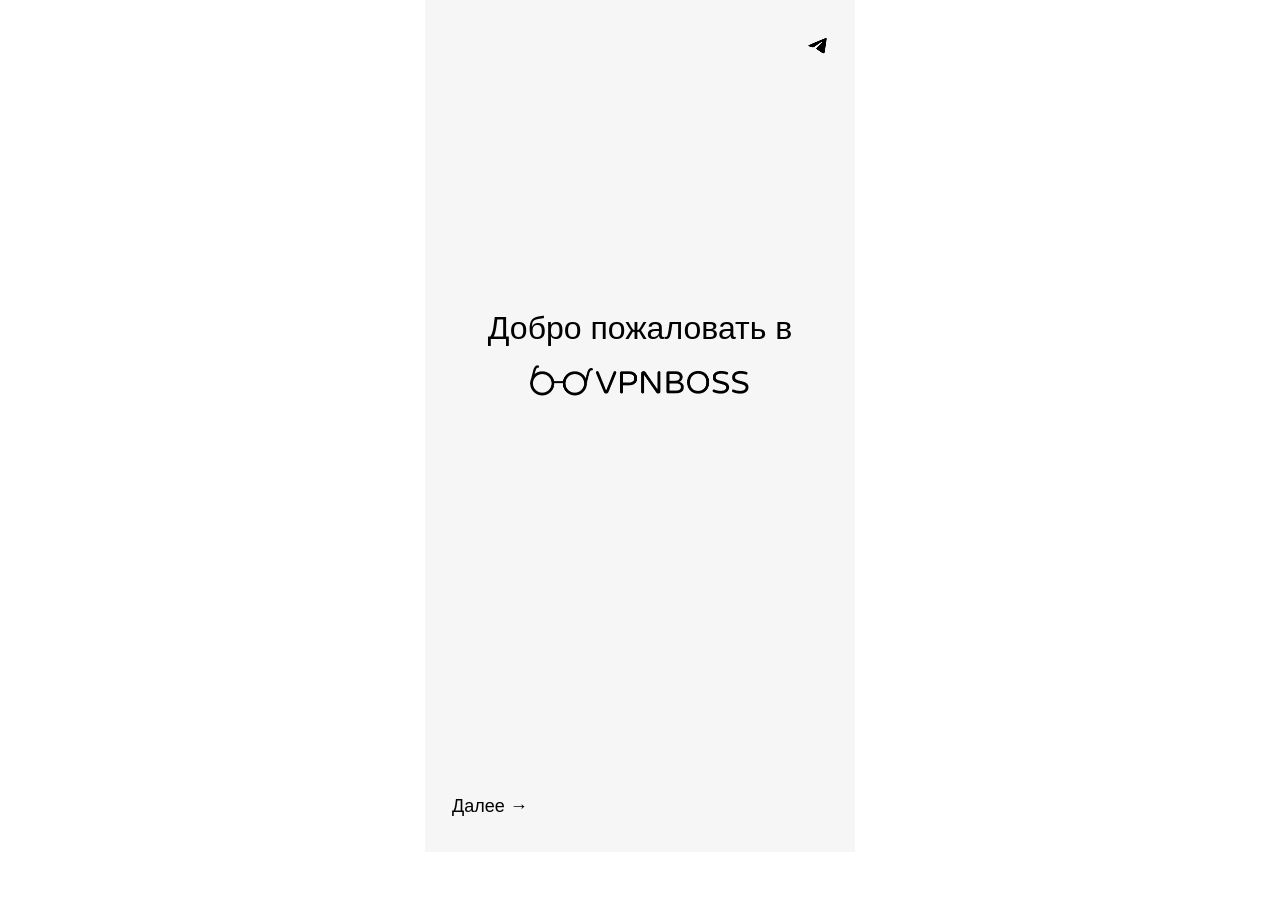
==== platforms/windows/web/index.html @ 3e384198 "Add platform clients from Windows app design" ====
<!doctype html>
<html lang="ru">
  <head>
    <meta charset="utf-8" />
    <meta name="viewport" content="width=device-width, initial-scale=1, viewport-fit=cover" />
    <title>VPNBOSS</title>
    <link rel="stylesheet" href="globals.css" />
    <link rel="stylesheet" href="style.css" />
    <script src="qrc:///qtwebchannel/qwebchannel.js"></script>
  </head>
  <body>
    <main class="app-shell">
      <section class="screen active" data-screen="welcome">
        <header class="header">
          <span></span>
          <button class="icon-button tg-open" type="button" aria-label="Telegram">
            <img src="notify.png" alt="" />
          </button>
        </header>
        <div class="welcome-copy">
          <p>Добро пожаловать в</p>
          <img src="logo.png" alt="VPNBOSS" />
        </div>
        <button class="text-button" data-next="auth" type="button">Далее →</button>
      </section>

      <section class="screen" data-screen="auth">
        <header class="header">
          <img class="logo" src="logo.png" alt="VPNBOSS" />
          <button class="icon-button tg-open" type="button" aria-label="Telegram">
            <img src="notify.png" alt="" />
          </button>
        </header>
        <div class="auth-copy">
          <h1>Перед началом работы авторизуйтесь через сайт VPNBOSS</h1>
          <p>Откроется официальный вход vpnboss.space. После подтверждения приложение автоматически подтянет подписку и серверы.</p>
        </div>
        <button class="telegram-button" id="siteAuthButton" type="button">
          <img src="telegram.png" alt="" />
          <span>Войти через vpnboss.space</span>
        </button>
        <p class="status-line" id="authStatus">Ожидание авторизации</p>
      </section>

      <section class="screen" data-screen="ready">
        <header class="header">
          <img class="logo" src="logo.png" alt="VPNBOSS" />
          <button class="icon-button tg-open" type="button" aria-label="Telegram">
            <img src="notify.png" alt="" />
          </button>
        </header>
        <div class="ready-copy">
          <h2>Ваш доступ готов</h2>
          <p id="profileLine">Подписка будет загружена автоматически.</p>
        </div>
        <button class="text-button" data-next="home-off" type="button">Далее →</button>
      </section>

      <section class="screen screen-home" data-screen="home-off">
        <header class="header">
          <img class="logo" src="logo.png" alt="VPNBOSS" />
          <button class="icon-button tg-open" type="button" aria-label="Telegram">
            <img src="notify.png" alt="" />
          </button>
        </header>

        <button class="power-button" id="powerButton" type="button" aria-label="Подключить">
          <img class="power-asset is-visible" id="vpnOffAsset" src="VPN_OFF.svg" alt="" />
          <img class="power-asset" id="onFirstAnimation" src="ON_FIRST_ANIMATION.gif" alt="" />
          <img class="power-asset" id="loadingAnimation" src="LOADING_ANIMATION.gif" alt="" />
          <img class="power-asset" id="onAnimation" src="ON_ANIMATION.gif" alt="" />
        </button>

        <p class="label">Выберите локацию сервера</p>
        <div class="server-selector">
          <button class="arrow" id="prevServer" type="button">‹</button>
          <div class="server-badge side" id="leftServer">🌐</div>
          <div class="server-badge main" id="mainServer">🌐</div>
          <div class="server-badge side" id="rightServer">🌐</div>
          <button class="arrow" id="nextServer" type="button">›</button>
        </div>
        <p class="server-name" id="serverName">Сервер</p>
        <p class="server-ip" id="serverIp">Ожидание подписки</p>
        <button class="action-button" id="autoConnect" type="button">АВТОПОДКЛЮЧЕНИЕ</button>
      </section>

      <section class="screen screen-home" data-screen="home-on">
        <header class="header">
          <img class="logo" src="logo.png" alt="VPNBOSS" />
          <button class="icon-button tg-open" type="button" aria-label="Telegram">
            <img src="notify.png" alt="" />
          </button>
        </header>
        <button class="power-button connected" id="powerButtonOn" type="button" aria-label="Отключить">
          <img class="power-asset is-visible" id="vpnOnAsset" src="VPN _ON_BUTTON.svg" alt="" />
        </button>
        <p class="label">VPNBOSS включён</p>
        <div class="server-selector">
          <button class="arrow" id="prevServerOn" type="button">‹</button>
          <div class="server-badge side" id="leftServerOn">🌐</div>
          <div class="server-badge main" id="mainServerOn">🌐</div>
          <div class="server-badge side" id="rightServerOn">🌐</div>
          <button class="arrow" id="nextServerOn" type="button">›</button>
        </div>
        <p class="server-name" id="serverNameOn">Сервер</p>
        <p class="server-ip" id="serverIpOn">Подключено</p>
        <button class="action-button active" id="disconnectButton" type="button">ОТКЛЮЧИТЬ VPN</button>
      </section>
    </main>

    <script src="app.js"></script>
  </body>
</html>
---- platforms/windows/web/globals.css ----
*,
*::before,
*::after {
  box-sizing: border-box;
}

html,
body {
  margin: 0;
  min-height: 100%;
}

body,
button {
  font-family: "Trebuchet MS", "Segoe UI Emoji", "Apple Color Emoji", sans-serif;
}

button {
  cursor: pointer;
}
---- platforms/windows/web/style.css ----
:root {
  --bg: #f6f6f6;
  --ink: #000;
  --muted: #555;
  --line: rgba(0, 0, 0, 0.12);
}

body {
  display: flex;
  justify-content: center;
  background: #fff;
  color: var(--ink);
  overflow: hidden;
}

.app-shell {
  position: relative;
  width: 100%;
  max-width: 430px;
  min-height: 852px;
  background: var(--bg);
  overflow: hidden;
}

.screen {
  position: absolute;
  inset: 0;
  padding: max(34px, env(safe-area-inset-top)) 21px 35px;
  opacity: 0;
  pointer-events: none;
  transform: translateX(16px);
  transition: opacity 240ms ease, transform 240ms ease;
}

.screen.active {
  opacity: 1;
  pointer-events: auto;
  transform: translateX(0);
}

.header {
  display: flex;
  align-items: center;
  justify-content: space-between;
}

.logo {
  width: 208px;
  height: 34px;
  object-fit: contain;
}

.icon-button {
  display: grid;
  place-items: center;
  border: 0;
  background: transparent;
}

.icon-button img {
  width: 21px;
  height: 21px;
  object-fit: contain;
}

.welcome-copy {
  margin-top: 255px;
  text-align: center;
}

.welcome-copy p {
  margin: 0 0 18px;
  font-size: 32px;
  line-height: 1.05;
}

.welcome-copy img {
  width: 220px;
  margin: 0 auto;
}

.text-button {
  position: absolute;
  left: 21px;
  bottom: 34px;
  border: 0;
  background: transparent;
  font-size: 18px;
  color: var(--ink);
}

.auth-copy {
  margin-top: 170px;
}

.auth-copy h1,
.ready-copy h2 {
  margin: 0;
  font-size: 26px;
  line-height: 1.08;
}

.auth-copy p,
.ready-copy p,
.status-line {
  margin: 16px 0 0;
  color: var(--muted);
  font-size: 15px;
  line-height: 1.34;
}

.telegram-button,
.action-button {
  width: 100%;
  min-height: 54px;
  border: 0;
  border-radius: 999px;
  background: #000;
  color: #fff;
  display: flex;
  align-items: center;
  justify-content: center;
  gap: 10px;
  font-size: 16px;
  margin-top: 28px;
}

.telegram-button img {
  width: 24px;
  height: 24px;
}

.ready-copy {
  margin-top: 245px;
  text-align: center;
}

.power-button {
  position: relative;
  display: block;
  width: 217px;
  height: 217px;
  margin: 118px auto 0;
  border: 0;
  border-radius: 50%;
  background: transparent;
  overflow: hidden;
  transition: transform 180ms ease;
}

.power-button:active,
.power-button.connecting {
  transform: scale(0.985);
}

.power-asset {
  position: absolute;
  inset: 0;
  width: 100%;
  height: 100%;
  object-fit: cover;
  opacity: 0;
  visibility: hidden;
}

.power-asset.is-visible {
  opacity: 1;
  visibility: visible;
}

.label {
  margin: 42px 0 0;
  text-align: center;
  font-size: 16px;
}

.server-selector {
  display: grid;
  grid-template-columns: 26px 50px 90px 50px 26px;
  align-items: center;
  justify-content: center;
  gap: 24px;
  margin-top: 18px;
}

.arrow {
  border: 0;
  background: transparent;
  font-size: 42px;
  line-height: 1;
}

.server-badge {
  display: grid;
  place-items: center;
  border-radius: 50%;
  background: #fff;
  overflow: hidden;
  box-shadow: 0 10px 22px rgba(0, 0, 0, 0.12);
}

.server-badge.main {
  width: 90px;
  height: 90px;
  font-size: 42px;
}

.server-badge.side {
  width: 50px;
  height: 50px;
  font-size: 25px;
}

.flag-svg {
  width: 100%;
  height: 100%;
  object-fit: cover;
}

.server-name {
  margin: 18px 0 0;
  text-align: center;
  font-size: 24px;
}

.server-ip {
  margin: 8px 0 0;
  text-align: center;
  color: var(--muted);
  font-size: 14px;
}

.action-button {
  position: absolute;
  left: 21px;
  right: 21px;
  bottom: 38px;
  width: calc(100% - 42px);
  margin: 0;
  font-weight: 700;
}

.action-button.active {
  background: #27070f;
}
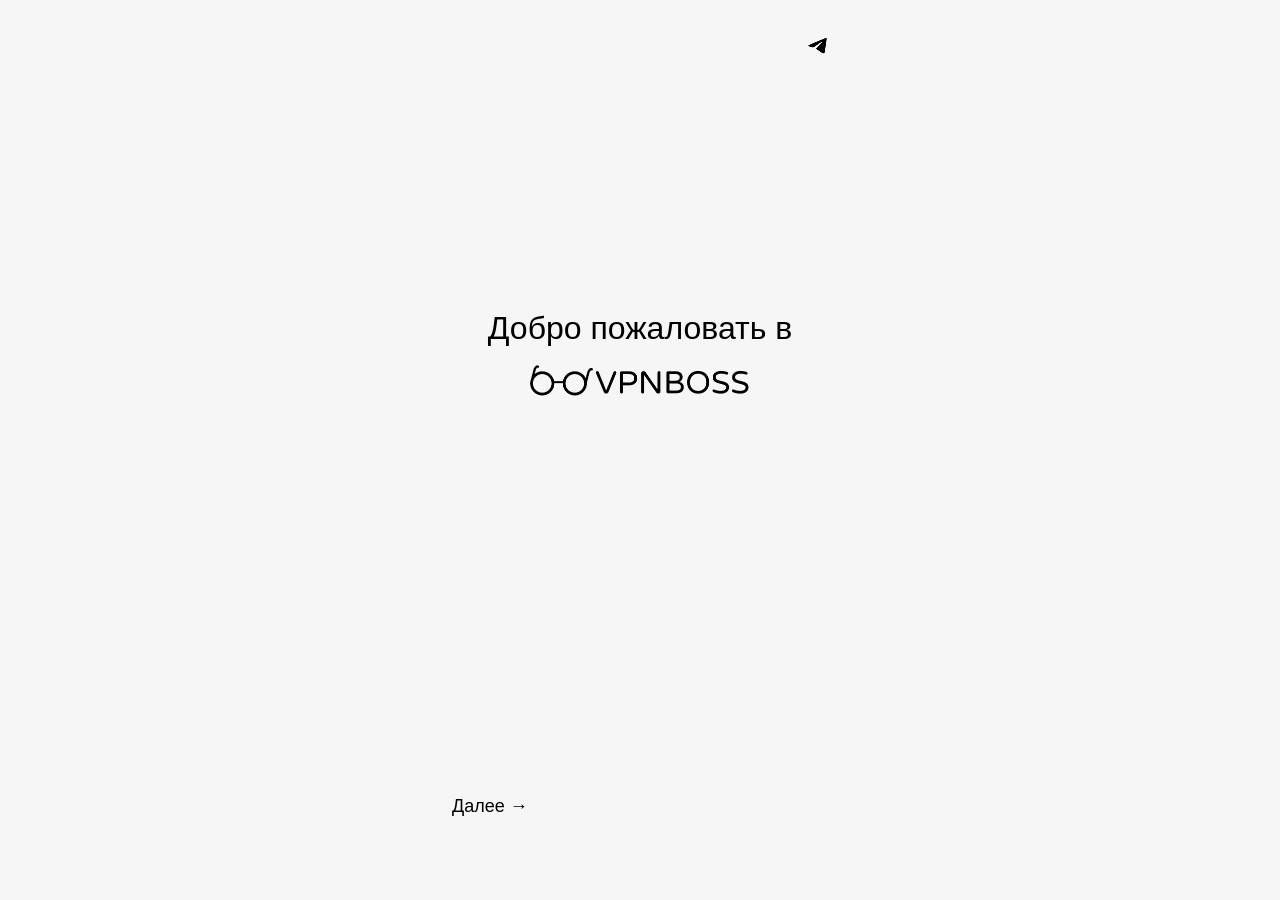
==== commit a092630b: "Fix Windows VPN autoconnect UI" ====
--- a/platforms/windows/web/index.html
+++ b/platforms/windows/web/index.html
@@ -37,7 +37,7 @@
         </div>
         <button class="telegram-button" id="siteAuthButton" type="button">
           <img src="telegram.png" alt="" />
-          <span>Войти через vpnboss.space</span>
+          <span>Открыть vpnboss.space</span>
         </button>
         <p class="status-line" id="authStatus">Ожидание авторизации</p>
       </section>
@@ -81,6 +81,7 @@
         </div>
         <p class="server-name" id="serverName">Сервер</p>
         <p class="server-ip" id="serverIp">Ожидание подписки</p>
+        <p class="connection-phase" id="connectionPhase">Готов к подключению</p>
         <button class="action-button" id="autoConnect" type="button">АВТОПОДКЛЮЧЕНИЕ</button>
       </section>
 
@@ -104,6 +105,7 @@
         </div>
         <p class="server-name" id="serverNameOn">Сервер</p>
         <p class="server-ip" id="serverIpOn">Подключено</p>
+        <p class="connection-phase" id="connectionPhaseOn">Подключено</p>
         <button class="action-button active" id="disconnectButton" type="button">ОТКЛЮЧИТЬ VPN</button>
       </section>
     </main>
--- a/platforms/windows/web/globals.css
+++ b/platforms/windows/web/globals.css
@@ -2,6 +2,8 @@
 *::before,
 *::after {
   box-sizing: border-box;
+  user-select: none;
+  -webkit-user-select: none;
 }
 
 html,
@@ -18,3 +20,10 @@
 button {
   cursor: pointer;
 }
+
+img,
+svg {
+  -webkit-user-drag: none;
+  user-drag: none;
+  pointer-events: none;
+}
--- a/platforms/windows/web/style.css
+++ b/platforms/windows/web/style.css
@@ -8,7 +8,7 @@
 body {
   display: flex;
   justify-content: center;
-  background: #fff;
+  background: var(--bg);
   color: var(--ink);
   overflow: hidden;
 }
@@ -17,7 +17,7 @@
   position: relative;
   width: 100%;
   max-width: 430px;
-  min-height: 852px;
+  height: 852px;
   background: var(--bg);
   overflow: hidden;
 }
@@ -123,6 +123,12 @@
   gap: 10px;
   font-size: 16px;
   margin-top: 28px;
+  transition: transform 160ms ease, opacity 160ms ease;
+}
+
+.telegram-button:active,
+.action-button:active {
+  transform: scale(0.985);
 }
 
 .telegram-button img {
@@ -151,6 +157,15 @@
 .power-button:active,
 .power-button.connecting {
   transform: scale(0.985);
+}
+
+.power-button.connecting::after {
+  content: "";
+  position: absolute;
+  inset: 0;
+  border-radius: 50%;
+  box-shadow: 0 0 0 10px rgba(0, 0, 0, 0.05), 0 0 42px rgba(0, 0, 0, 0.22);
+  animation: pulse 900ms ease-in-out infinite;
 }
 
 .power-asset {
@@ -230,6 +245,15 @@
   font-size: 14px;
 }
 
+.connection-phase {
+  min-height: 22px;
+  margin: 18px 0 0;
+  text-align: center;
+  color: #000;
+  font-size: 15px;
+  font-weight: 700;
+}
+
 .action-button {
   position: absolute;
   left: 21px;
@@ -243,3 +267,8 @@
 .action-button.active {
   background: #27070f;
 }
+
+@keyframes pulse {
+  0%, 100% { opacity: 0.45; transform: scale(0.98); }
+  50% { opacity: 1; transform: scale(1.03); }
+}
